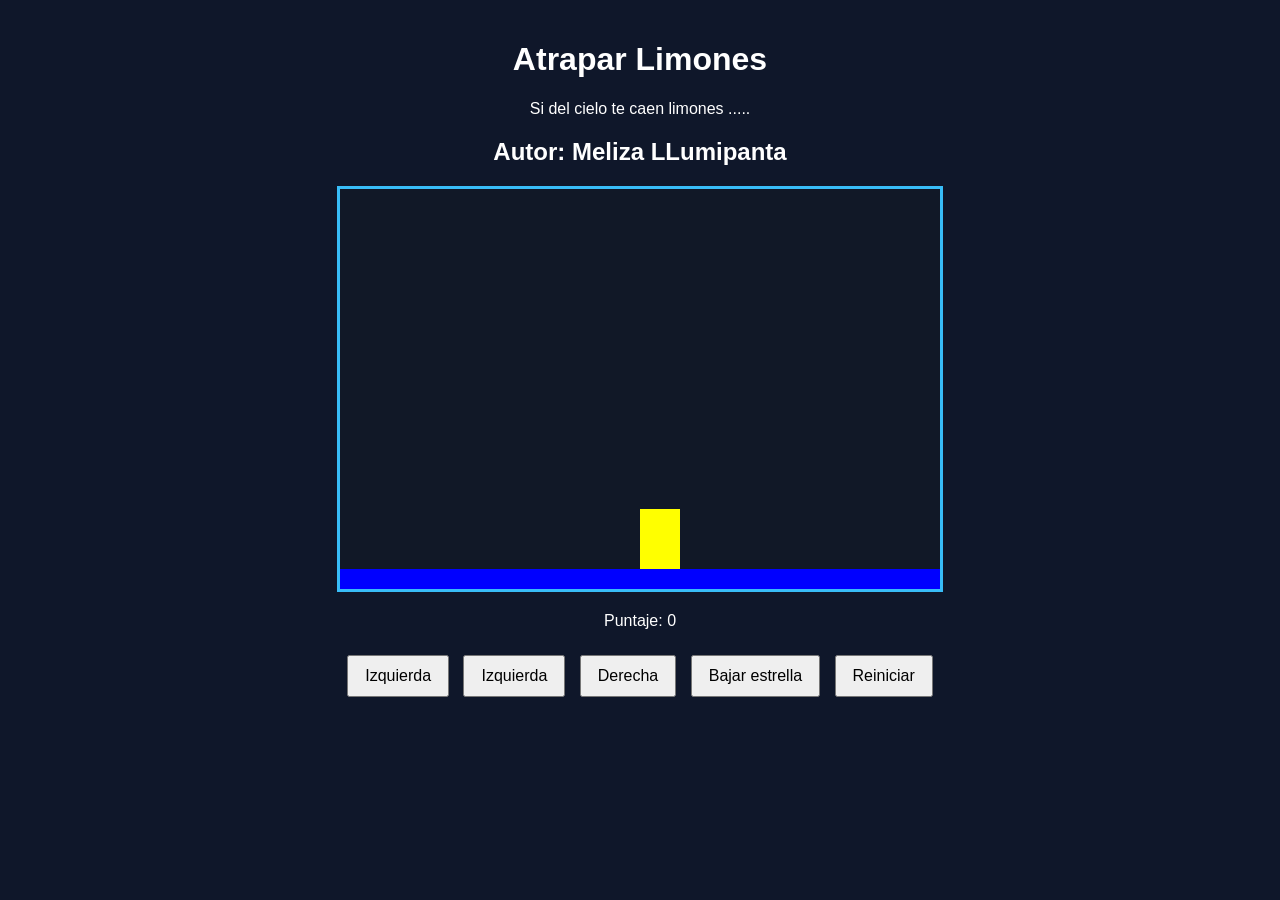
==== index.html @ c03cd88e "renombre html principal" ====
<!DOCTYPE html>
<html>
<head>
  <title>Caza Estrellas</title>
 <link rel="stylesheet" href="limones.css"/>

</head>
<body onload="iniciar()">
  <div class="contenedor">
    <h1>Atrapar Limones</h1>
    <p>Si del cielo te caen limones ..... </p>
    <h2> Autor: Meliza LLumipanta </h2>
    <canvas id="areaJuego" width="600" height="400"></canvas>
    <div class="panel">
  <p>Puntaje: <span id="txtPuntaje">0</span></p>
    </div>
    <div class="botones">
      <button onclick="moverIzquierda()">Izquierda</button>
      <button>Izquierda</button>
      <button>Derecha</button>
      <button>Bajar estrella</button>
      <button>Reiniciar</button>
    </div>
  </div>
<script src="limones.js"></script>
</body>
</html>
---- limones.css ----
body {
  font-family: Arial, sans-serif;
  background-color: #0f172a;
  color: white;
  text-align: center;
  margin: 0;
  padding: 20px;
}

.contenedor {
  max-width: 800px;
  margin: 0 auto;
}

canvas {
  background-color: #111827;
  border: 3px solid #38bdf8;
  display: block;
  margin: 20px auto;
}

.panel {
  margin: 20px 0;
}

.botones button {
  margin: 5px;
  padding: 10px 16px;
  font-size: 16px;
  cursor: pointer;
}
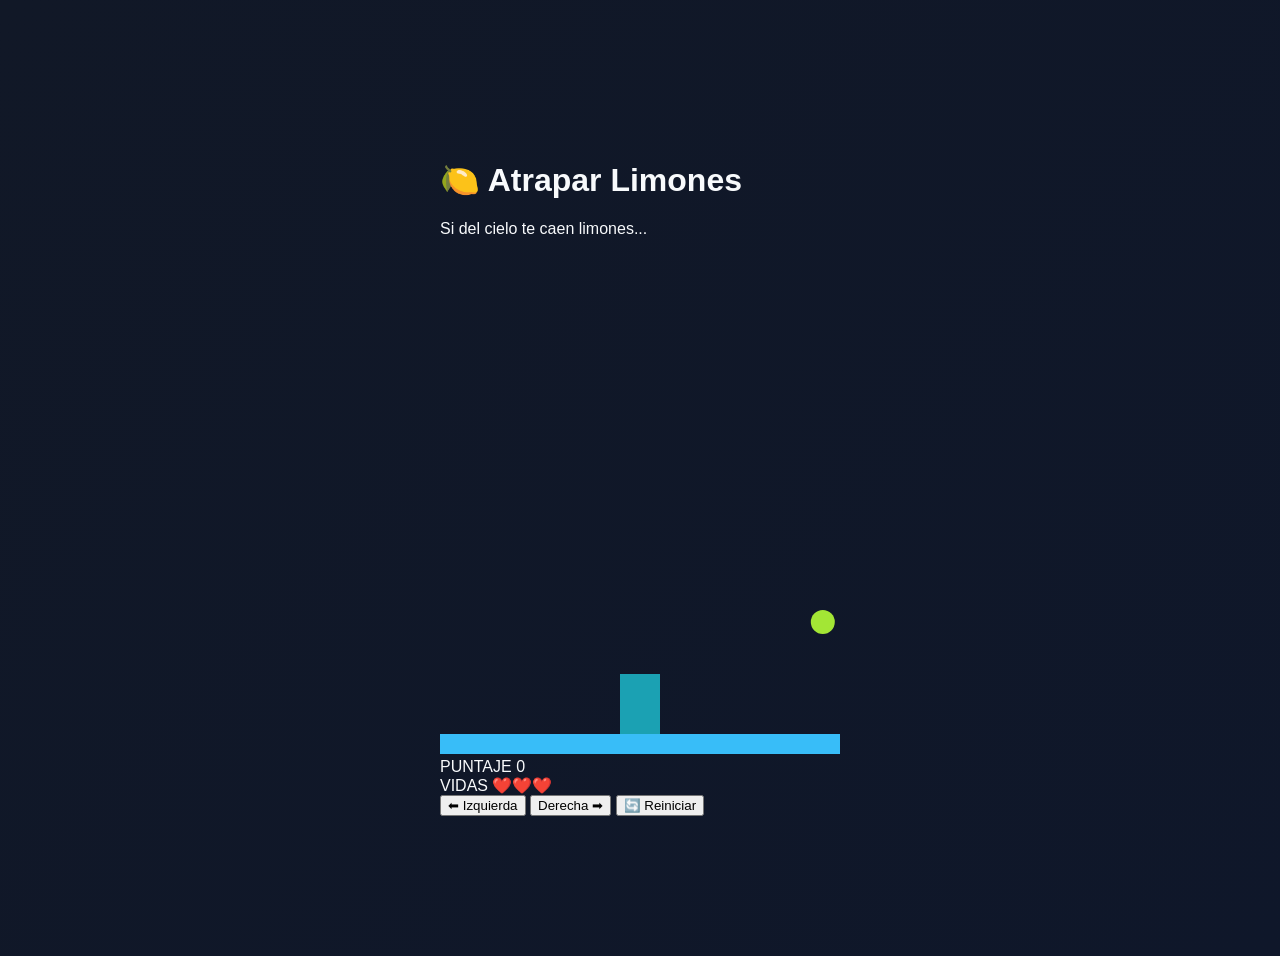
==== commit 77697233: "mejora de imagen" ====
--- a/index.html
+++ b/index.html
@@ -1,27 +1,63 @@
 <!DOCTYPE html>
-<html>
+<html lang="es">
+
 <head>
-  <title>Caza Estrellas</title>
- <link rel="stylesheet" href="limones.css"/>
+    <meta charset="UTF-8">
+    <meta name="viewport" content="width=device-width, initial-scale=1.0">
 
+    <title>Atrapar Limones</title>
+
+    <link rel="stylesheet" href="limones.css">
 </head>
+
 <body onload="iniciar()">
-  <div class="contenedor">
-    <h1>Atrapar Limones</h1>
-    <p>Si del cielo te caen limones ..... </p>
-    <h2> Autor: Meliza LLumipanta </h2>
-    <canvas id="areaJuego" width="600" height="400"></canvas>
-    <div class="panel">
-  <p>Puntaje: <span id="txtPuntaje">0</span></p>
+
+    <!-- Contenedor principal que hace la tarjeta blanca -->
+    <div class="contenedor">
+
+        <!-- Encabezado con el título -->
+        <div class="encabezado">
+            <h1>🍋 Atrapar Limones</h1>
+            <p>Si del cielo te caen limones...</p>
+        </div>
+
+  <div class="canvas-contenedor">
+    <canvas id="areaJuego" width="400" height="500"></canvas>
+    <img id="imgPersonaje" src="unnamed.png" style="display: none;">
+</div>
+
+        <!-- Panel de puntajes y corazones -->
+        <div class="panel">
+            <div class="puntaje">
+                <span class="texto-puntaje">PUNTAJE</span>
+                <span id="txtPuntaje">0</span>
+            </div>
+            <div class="puntaje">
+                <span class="texto-puntaje">VIDAS</span>
+                <span id="txtVidas">❤️❤️❤️</span>
+            </div>
+        </div>
+
+        <!-- Botones de control en pantalla -->
+        <div class="botones">
+            <button onclick="moverIzquierda()">
+                ⬅ Izquierda
+            </button>
+
+            <button onclick="moverDerecha()">
+                Derecha ➡
+            </button>
+
+            <!-- Cambiado a iniciar() para que limpie los intervalos y reinicie de forma segura -->
+            <button onclick="iniciar()">
+                🔄 Reiniciar
+            </button>
+        </div>
+
     </div>
-    <div class="botones">
-      <button onclick="moverIzquierda()">Izquierda</button>
-      <button>Izquierda</button>
-      <button>Derecha</button>
-      <button>Bajar estrella</button>
-      <button>Reiniciar</button>
-    </div>
-  </div>
-<script src="limones.js"></script>
+
+    <script src="limones.js"></script>
+
 </body>
-</html>+
+</html>
--- a/limones.css
+++ b/limones.css
@@ -1,31 +1,153 @@
-body {
-  font-family: Arial, sans-serif;
-  background-color: #0f172a;
-  color: white;
-  text-align: center;
-  margin: 0;
-  padding: 20px;
+/* ==========================================================================
+RESET & ESTILO GENERAL
+========================================================================== */ 
+
+* {
+margin: 1;
+padding: 1;
+box-sizing: border-box;
 }
 
+body {
+font-family: 'Segoe UI', Tahoma, Geneva, Verdana, sans-serif;
+background: linear-gradient(135deg, #111827 0%, #0f172a 100%);
+color: #f8fafc;
+min-height: 100vh;
+display: flex;
+justify-content: center;
+align-items: center;
+padding: 20px;
+} 
+
+/* ==========================================================================
+CONTENEDOR PRINCIPAL
+========================================================================== */
 .contenedor {
-  max-width: 800px;
-  margin: 0 auto;
-}
+background: rgba(30, 41, 59, 0.7);
+backdrop-filter: blur(12px);
+-webkit-backdrop-filter: blur(12px);
+border: 1px solid rgba(255, 255, 255, 0.1);
+border-radius: 24px;
+padding: 30px;
+width: 100%;
+max-width: 660px;
+text-align: center;
+box-shadow: 0 20px 40px rgba(0, 0, 0, 0.5);
+} 
 
-canvas {
-  background-color: #111827;
-  border: 3px solid #38bdf8;
-  display: block;
-  margin: 20px auto;
-}
+/* ==========================================================================
+NUEVO ENCABEZADO
+========================================================================== */
+.encabezado h1 {
+font-size: 2.4rem;
+font-weight: 800;
+color: #facc15;
+text-shadow: 0 0 15px rgba(250, 204, 21, 0.3);
+margin-bottom: 6px;
+} 
 
+.encabezado p {
+color: #94a3b8;
+font-size: 1rem;
+font-style: italic;
+margin-bottom: 25px;
+} 
+
+/* ==========================================================================
+CONTENEDOR DEL CANVAS (.JUEGO)
+========================================================================== */
+.juego {
+display: flex;
+justify-content: center;
+margin-bottom: 20px;
+} 
+
+#areaJuego {
+background-color: #020617;
+border: 4px solid #facc15;
+border-radius: 16px;
+box-shadow: 0 0 25px rgba(250, 204, 21, 0.15),
+inset 0 0 20px rgba(0, 0, 0, 0.8);
+max-width: 100%;
+height: auto;
+} 
+
+/* ==========================================================================
+NUEVO PANEL DE PUNTAJE (.PUNTAJE)
+========================================================================== */
 .panel {
-  margin: 20px 0;
-}
+display: flex;
+justify-content: center;
+margin-bottom: 25px;
+} 
 
-.botones button {
-  margin: 5px;
-  padding: 10px 16px;
-  font-size: 16px;
-  cursor: pointer;
+.puntaje {
+background: rgba(15, 23, 42, 0.8);
+border: 1px solid rgba(255, 255, 255, 0.08);
+border-radius: 14px;
+padding: 10px 24px;
+display: flex;
+flex-direction: column;
+align-items: center;
+min-width: 140px;
+} 
+
+.texto-puntaje {
+font-size: 0.75rem;
+font-weight: 700;
+color: #64748b;
+letter-spacing: 1.5px;
+margin-bottom: 2px;
+} 
+
+#txtPuntaje {
+font-size: 1.8rem;
+font-weight: 800;
+color: #38bdf8;
+text-shadow: 0 0 10px rgba(56, 189, 248, 0.5);
+} 
+
+/* ==========================================================================
+BOTONES
+========================================================================== */
+.botones {
+display: flex;
+justify-content: center;
+gap: 12px;
+flex-wrap: wrap;
+} 
+
+button {
+font-family: inherit;
+font-size: 0.95rem;
+font-weight: 600;
+padding: 12px 24px;
+border: none;
+border-radius: 12px;
+cursor: pointer;
+transition: all 0.2s cubic-bezier(0.4, 0, 0.2, 1);
+color: #ffffff;
+background: #334155;
+border: 1px solid rgba(255, 255, 255, 0.05);
+} 
+
+/* Efecto Hover general para botones de dirección */
+button:hover {
+background: #475569;
+transform: translateY(-2px);
+} 
+
+/* Estilo único para el botón de reiniciar (el último botón) */
+.botones button:last-child {
+background: linear-gradient(135deg, #ef4444 0%, #dc2626 100%);
+box-shadow: 0 4px 12px rgba(239, 68, 68, 0.25);
+} 
+
+.botones button:last-child:hover {
+filter: brightness(1.1);
+box-shadow: 0 6px 16px rgba(239, 68, 68, 0.4);
+} 
+
+button:active {
+transform: translateY(0);
 }
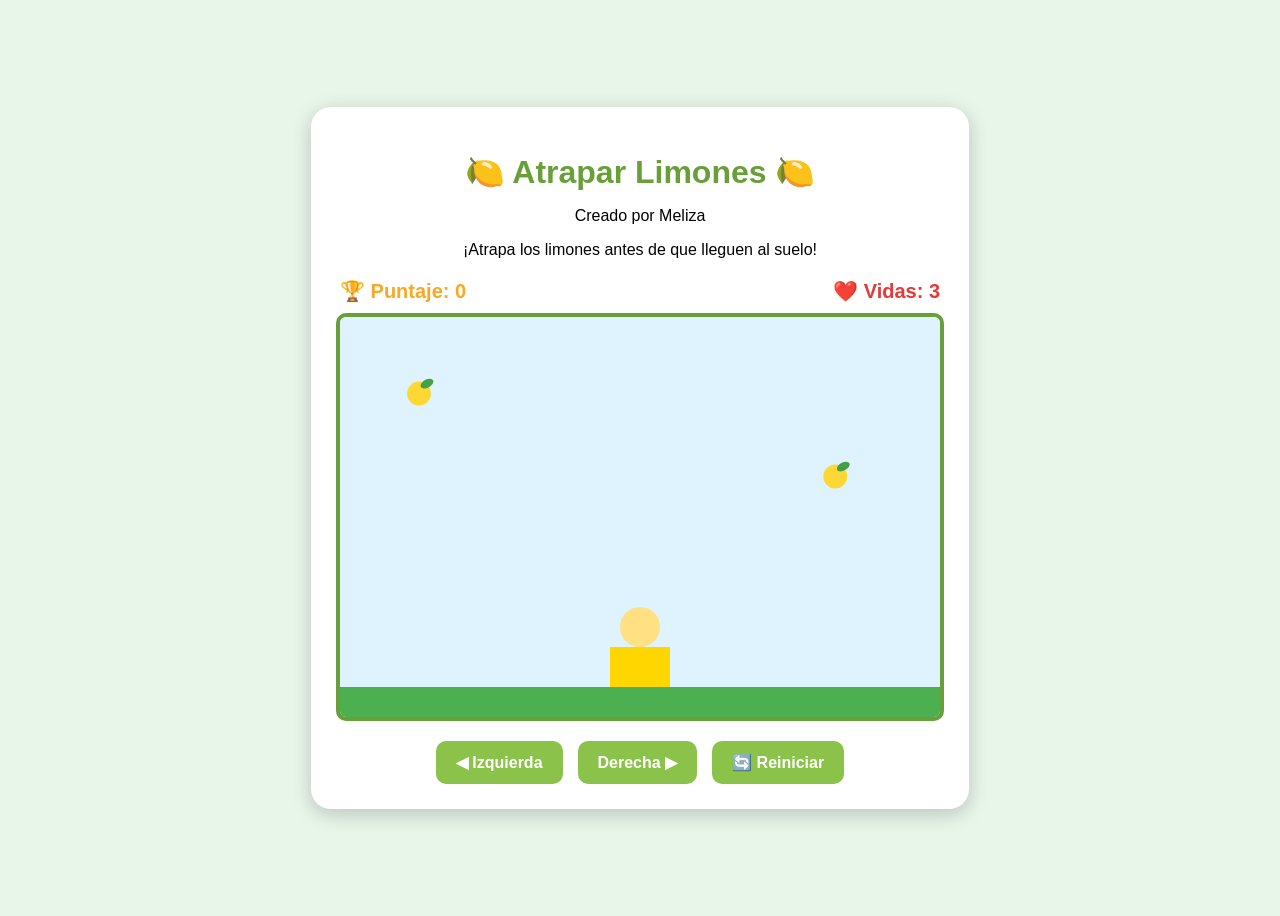
==== commit 7ea0bfd5: "mejorando imagen" ====
--- a/index.html
+++ b/index.html
@@ -1,57 +1,59 @@
 <!DOCTYPE html>
 <html lang="es">
-
+   
 <head>
     <meta charset="UTF-8">
     <meta name="viewport" content="width=device-width, initial-scale=1.0">
 
     <title>Atrapar Limones</title>
-
+    
     <link rel="stylesheet" href="limones.css">
 </head>
 
-<body onload="iniciar()">
+<body>
 
-    <!-- Contenedor principal que hace la tarjeta blanca -->
     <div class="contenedor">
 
-        <!-- Encabezado con el título -->
-        <div class="encabezado">
-            <h1>🍋 Atrapar Limones</h1>
-            <p>Si del cielo te caen limones...</p>
+        <h1>🍋 Atrapar Limones 🍋</h1>
+<p> Creado por Meliza </p>
+        <p>
+            ¡Atrapa los limones antes de que lleguen al suelo!
+        </p>
+
+        <div class="informacion">
+
+            <div>
+                🏆 Puntaje:
+                <span id="txtPuntaje">0</span>
+            </div>
+
+            <div>
+                ❤️ Vidas:
+                <span id="txtVidas">3</span>
+            </div>
+
         </div>
 
-  <div class="canvas-contenedor">
-    <canvas id="areaJuego" width="400" height="500"></canvas>
-    <img id="imgPersonaje" src="unnamed.png" style="display: none;">
-</div>
+        <canvas
+            id="areaJuego"
+            width="600"
+            height="400">
+        </canvas>
 
-        <!-- Panel de puntajes y corazones -->
-        <div class="panel">
-            <div class="puntaje">
-                <span class="texto-puntaje">PUNTAJE</span>
-                <span id="txtPuntaje">0</span>
-            </div>
-            <div class="puntaje">
-                <span class="texto-puntaje">VIDAS</span>
-                <span id="txtVidas">❤️❤️❤️</span>
-            </div>
-        </div>
+        <div class="controles">
 
-        <!-- Botones de control en pantalla -->
-        <div class="botones">
-            <button onclick="moverIzquierda()">
-                ⬅ Izquierda
+            <button id="btnIzquierda">
+                ◀ Izquierda
             </button>
 
-            <button onclick="moverDerecha()">
-                Derecha ➡
+            <button id="btnDerecha">
+                Derecha ▶
             </button>
 
-            <!-- Cambiado a iniciar() para que limpie los intervalos y reinicie de forma segura -->
-            <button onclick="iniciar()">
+            <button id="btnReiniciar">
                 🔄 Reiniciar
             </button>
+
         </div>
 
     </div>
@@ -59,5 +61,4 @@
     <script src="limones.js"></script>
 
 </body>
-
 </html>
--- a/limones.css
+++ b/limones.css
@@ -1,153 +1,107 @@
-/* ==========================================================================
-RESET & ESTILO GENERAL
-========================================================================== */ 
-
+```css
 * {
-margin: 1;
-padding: 1;
-box-sizing: border-box;
+    box-sizing: border-box;
+    margin: 0;
+    padding: 0;
 }
 
 body {
-font-family: 'Segoe UI', Tahoma, Geneva, Verdana, sans-serif;
-background: linear-gradient(135deg, #111827 0%, #0f172a 100%);
-color: #f8fafc;
-min-height: 100vh;
-display: flex;
-justify-content: center;
-align-items: center;
-padding: 20px;
-} 
+    font-family: Arial, sans-serif;
 
-/* ==========================================================================
-CONTENEDOR PRINCIPAL
-========================================================================== */
+    background: #e8f5e9;
+
+    min-height: 100vh;
+
+    display: flex;
+    justify-content: center;
+    align-items: center;
+}
+
 .contenedor {
-background: rgba(30, 41, 59, 0.7);
-backdrop-filter: blur(12px);
--webkit-backdrop-filter: blur(12px);
-border: 1px solid rgba(255, 255, 255, 0.1);
-border-radius: 24px;
-padding: 30px;
-width: 100%;
-max-width: 660px;
-text-align: center;
-box-shadow: 0 20px 40px rgba(0, 0, 0, 0.5);
-} 
+    background: white;
 
-/* ==========================================================================
-NUEVO ENCABEZADO
-========================================================================== */
-.encabezado h1 {
-font-size: 2.4rem;
-font-weight: 800;
-color: #facc15;
-text-shadow: 0 0 15px rgba(250, 204, 21, 0.3);
-margin-bottom: 6px;
-} 
+    padding: 25px;
 
-.encabezado p {
-color: #94a3b8;
-font-size: 1rem;
-font-style: italic;
-margin-bottom: 25px;
-} 
+    border-radius: 20px;
 
-/* ==========================================================================
-CONTENEDOR DEL CANVAS (.JUEGO)
-========================================================================== */
-.juego {
-display: flex;
-justify-content: center;
-margin-bottom: 20px;
-} 
+    text-align: center;
+
+    box-shadow: 0 5px 20px rgba(0, 0, 0, 0.2);
+}
+
+h1 {
+    color: #689f38;
+
+    margin-bottom: 10px;
+}
+
+.informacion {
+    width: 600px;
+
+    display: flex;
+
+    justify-content: space-between;
+
+    margin: 20px auto 10px;
+
+    font-size: 20px;
+
+    font-weight: bold;
+}
+
+.informacion div:first-child {
+    color: #f9a825;
+}
+
+.informacion div:last-child {
+    color: #e53935;
+}
 
 #areaJuego {
-background-color: #020617;
-border: 4px solid #facc15;
-border-radius: 16px;
-box-shadow: 0 0 25px rgba(250, 204, 21, 0.15),
-inset 0 0 20px rgba(0, 0, 0, 0.8);
-max-width: 100%;
-height: auto;
-} 
+    display: block;
 
-/* ==========================================================================
-NUEVO PANEL DE PUNTAJE (.PUNTAJE)
-========================================================================== */
-.panel {
-display: flex;
-justify-content: center;
-margin-bottom: 25px;
-} 
+    width: 600px;
+    height: 400px;
 
-.puntaje {
-background: rgba(15, 23, 42, 0.8);
-border: 1px solid rgba(255, 255, 255, 0.08);
-border-radius: 14px;
-padding: 10px 24px;
-display: flex;
-flex-direction: column;
-align-items: center;
-min-width: 140px;
-} 
+    background: #dff3ff;
 
-.texto-puntaje {
-font-size: 0.75rem;
-font-weight: 700;
-color: #64748b;
-letter-spacing: 1.5px;
-margin-bottom: 2px;
-} 
+    border: 4px solid #689f38;
 
-#txtPuntaje {
-font-size: 1.8rem;
-font-weight: 800;
-color: #38bdf8;
-text-shadow: 0 0 10px rgba(56, 189, 248, 0.5);
-} 
+    border-radius: 10px;
+}
 
-/* ==========================================================================
-BOTONES
-========================================================================== */
-.botones {
-display: flex;
-justify-content: center;
-gap: 12px;
-flex-wrap: wrap;
-} 
+.controles {
+    margin-top: 20px;
+
+    display: flex;
+
+    justify-content: center;
+
+    gap: 15px;
+}
 
 button {
-font-family: inherit;
-font-size: 0.95rem;
-font-weight: 600;
-padding: 12px 24px;
-border: none;
-border-radius: 12px;
-cursor: pointer;
-transition: all 0.2s cubic-bezier(0.4, 0, 0.2, 1);
-color: #ffffff;
-background: #334155;
-border: 1px solid rgba(255, 255, 255, 0.05);
-} 
+    padding: 12px 20px;
 
-/* Efecto Hover general para botones de dirección */
+    border: none;
+
+    border-radius: 10px;
+
+    background: #8bc34a;
+
+    color: white;
+
+    font-size: 16px;
+
+    font-weight: bold;
+
+    cursor: pointer;
+}
+
 button:hover {
-background: #475569;
-transform: translateY(-2px);
-} 
-
-/* Estilo único para el botón de reiniciar (el último botón) */
-.botones button:last-child {
-background: linear-gradient(135deg, #ef4444 0%, #dc2626 100%);
-box-shadow: 0 4px 12px rgba(239, 68, 68, 0.25);
-} 
-
-.botones button:last-child:hover {
-filter: brightness(1.1);
-box-shadow: 0 6px 16px rgba(239, 68, 68, 0.4);
-} 
+    background: #689f38;
+}
 
 button:active {
-transform: translateY(0);
-}+    transform: scale(0.95);
+}
